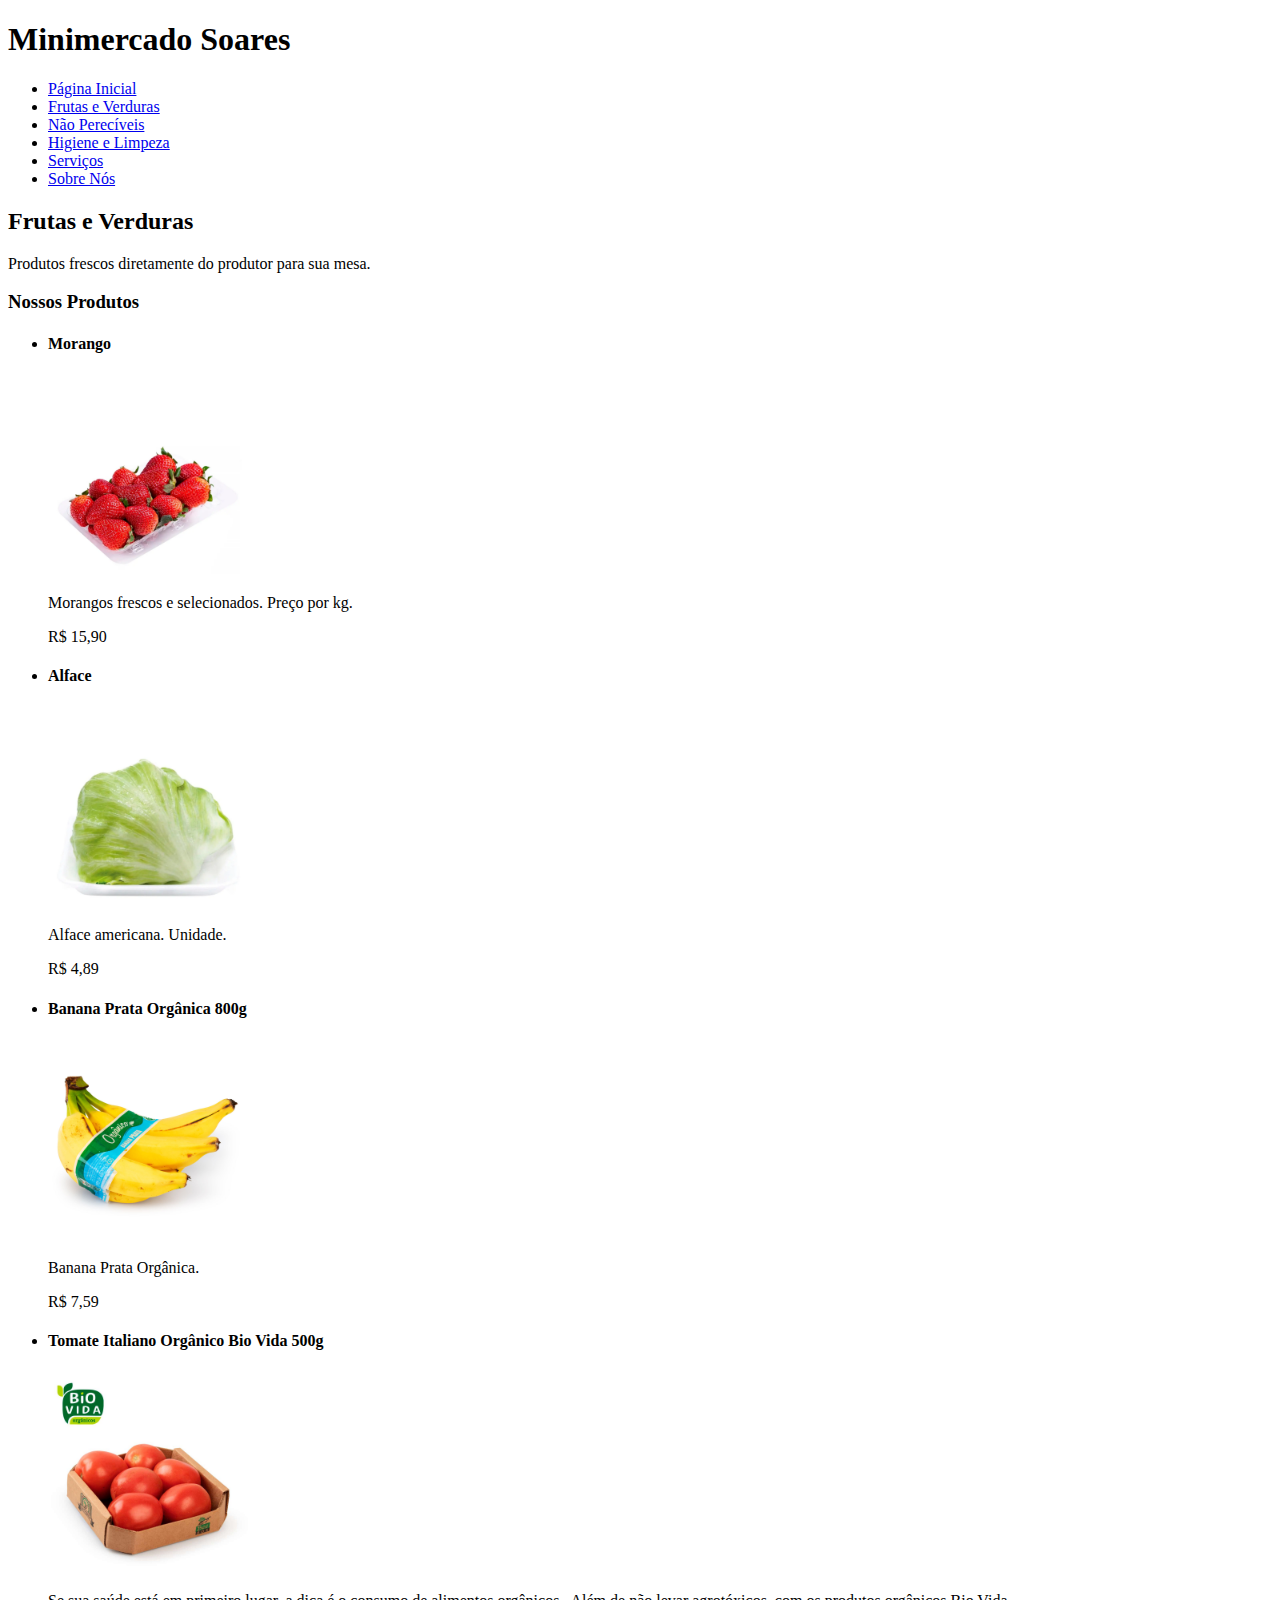
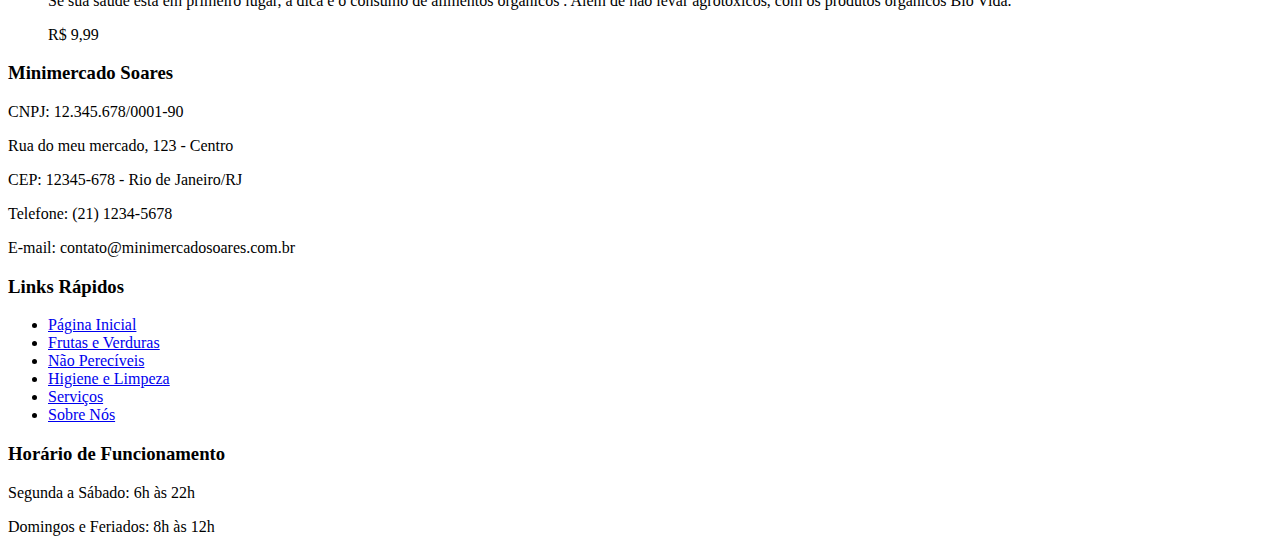
==== frutas-verduras.html @ eab11dec "feat: demais páginas e imagens" ====
<!DOCTYPE html>
<html lang="pt-br">
<head>
    <meta charset="UTF-8">
    <meta name="viewport" content="width=device-width, initial-scale=1.0">
    <title>Frutas e Verduras - Minimercado Soares</title>
</head>
<body>
    <header>
        <h1>Minimercado Soares</h1>
        <nav>
            <ul>
                <li><a href="index.html">Página Inicial</a></li>
                <li><a href="frutas-verduras.html">Frutas e Verduras</a></li>
                <li><a href="nao-pereciveis.html">Não Perecíveis</a></li>
                <li><a href="higiene-limpeza.html">Higiene e Limpeza</a></li>
                <li><a href="servicos.html">Serviços</a></li>
                <li><a href="sobre.html">Sobre Nós</a></li>
            </ul>
        </nav>
    </header>

    <main>
        <section>
            <h2>Frutas e Verduras</h2>
            <p>Produtos frescos diretamente do produtor para sua mesa.</p>
        </section>

        <section>
            <h3>Nossos Produtos</h3>
            <ul>
                <li>
                    <h4>Morango</h4>
                    <img src="imagens/morango.jpg" alt="Morango" width="200">
                    <p>Morangos frescos e selecionados. Preço por kg.</p>
                    <p>R$ 15,90</p>
                </li>
                <li>
                    <h4>Alface</h4>
                    <img src="imagens/alface.jpg" alt="Alface" width="200">
                    <p>Alface americana. Unidade.</p>
                    <p>R$ 4,89</p>
                </li>
                <li>
                    <h4>Banana Prata Orgânica 800g</h4>
                    <img src="imagens/banana.jpg" alt="Banana Orgânica" width="200">
                    <p>Banana Prata Orgânica.</p>
                    <p>R$ 7,59</p>
                </li>
                <li>
                    <h4>Tomate Italiano Orgânico Bio Vida 500g</h4>
                    <img src="imagens/tomate.jpg" alt="Tomate Italiano Orgânico" width="200">
                    <p>Se sua saúde está em primeiro lugar, a dica é o consumo de alimentos orgânicos . Além de não levar agrotóxicos, com os produtos orgânicos Bio Vida.</p>
                    <p>R$ 9,99</p>
                </li>
            </ul>
        </section>
    </main>

    <footer>
        <section>
            <h3>Minimercado Soares</h3>
            <p>CNPJ: 12.345.678/0001-90</p>
            <p>Rua do meu mercado, 123 - Centro</p>
            <p>CEP: 12345-678 - Rio de Janeiro/RJ</p>
            <p>Telefone: (21) 1234-5678</p>
            <p>E-mail: contato@minimercadosoares.com.br</p>
        </section>

        <section>
            <h3>Links Rápidos</h3>
            <ul>
                <li><a href="index.html">Página Inicial</a></li>
                <li><a href="frutas-verduras.html">Frutas e Verduras</a></li>
                <li><a href="nao-pereciveis.html">Não Perecíveis</a></li>
                <li><a href="higiene-limpeza.html">Higiene e Limpeza</a></li>
                <li><a href="servicos.html">Serviços</a></li>
                <li><a href="sobre.html">Sobre Nós</a></li>
            </ul>
        </section>

        <section>
            <h3>Horário de Funcionamento</h3>
            <p>Segunda a Sábado: 6h às 22h</p>
            <p>Domingos e Feriados: 8h às 12h</p>
        </section>
    </footer>
</body>
</html>
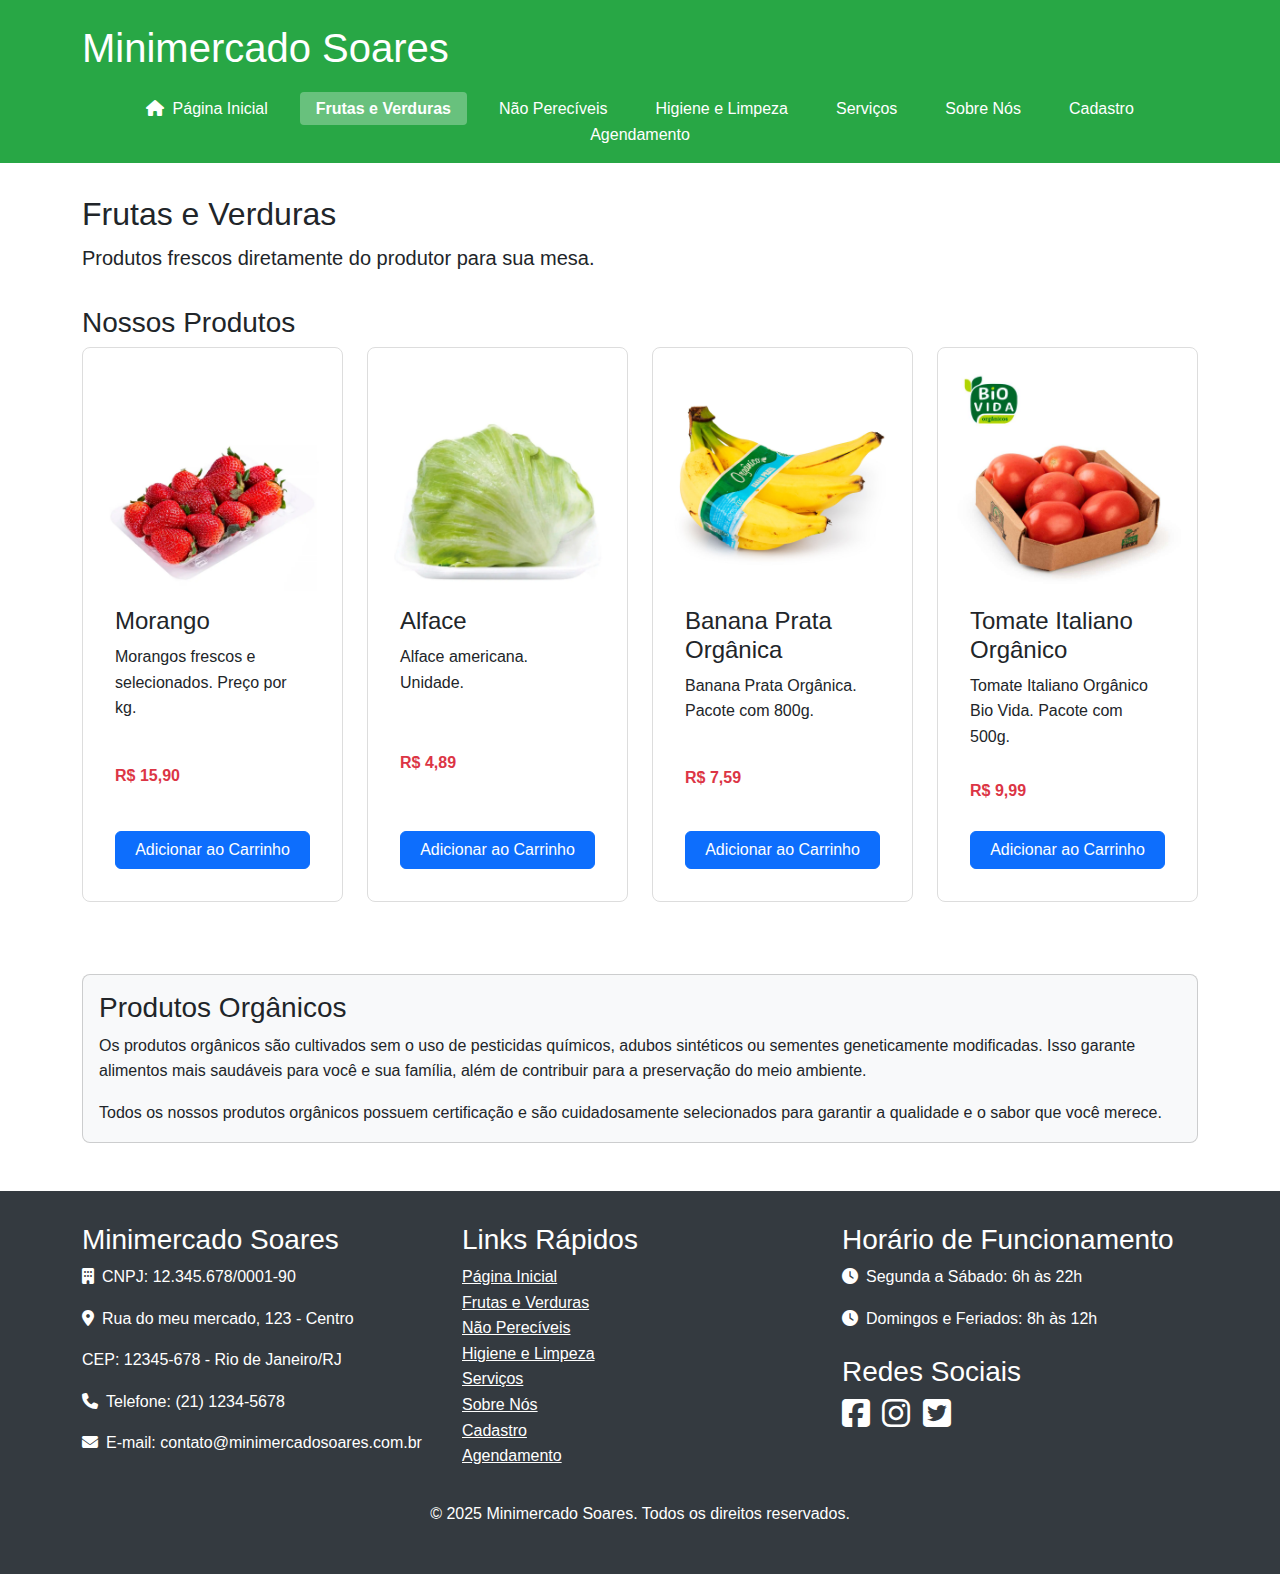
==== commit 951fb125: "feat: finaliza o segundo trabalho" ====
--- a/frutas-verduras.html
+++ b/frutas-verduras.html
@@ -4,86 +4,158 @@
     <meta charset="UTF-8">
     <meta name="viewport" content="width=device-width, initial-scale=1.0">
     <title>Frutas e Verduras - Minimercado Soares</title>
+    
+    <link href="https://cdn.jsdelivr.net/npm/bootstrap@5.3.0-alpha1/dist/css/bootstrap.min.css" rel="stylesheet">
+    <link rel="stylesheet" href="https://cdnjs.cloudflare.com/ajax/libs/font-awesome/6.1.1/css/all.min.css">
+    
+    <link rel="stylesheet" href="style.css">
 </head>
 <body>
     <header>
-        <h1>Minimercado Soares</h1>
-        <nav>
-            <ul>
-                <li><a href="index.html">Página Inicial</a></li>
-                <li><a href="frutas-verduras.html">Frutas e Verduras</a></li>
-                <li><a href="nao-pereciveis.html">Não Perecíveis</a></li>
-                <li><a href="higiene-limpeza.html">Higiene e Limpeza</a></li>
-                <li><a href="servicos.html">Serviços</a></li>
-                <li><a href="sobre.html">Sobre Nós</a></li>
-            </ul>
-        </nav>
+        <div class="container">
+            <div class="row align-items-center">
+                <div class="col-md-6">
+                    <h1><a href="index.html" class="text-white text-decoration-none">Minimercado Soares</a></h1>
+                </div>
+            </div>
+            
+            <nav>
+                <ul>
+                    <li><a href="index.html"><i class="fas fa-home me-1"></i> Página Inicial</a></li>
+                    <li><a href="frutas-verduras.html" class="active">Frutas e Verduras</a></li>
+                    <li><a href="nao-pereciveis.html">Não Perecíveis</a></li>
+                    <li><a href="higiene-limpeza.html">Higiene e Limpeza</a></li>
+                    <li><a href="servicos.html">Serviços</a></li>
+                    <li><a href="sobre.html">Sobre Nós</a></li>
+                    <li><a href="cadastro.html">Cadastro</a></li>
+                    <li><a href="agendamento.html">Agendamento</a></li>
+                </ul>
+            </nav>
+        </div>
     </header>
 
-    <main>
+    <main class="container">
         <section>
             <h2>Frutas e Verduras</h2>
-            <p>Produtos frescos diretamente do produtor para sua mesa.</p>
+            <p class="lead">Produtos frescos diretamente do produtor para sua mesa.</p>
         </section>
 
         <section>
             <h3>Nossos Produtos</h3>
-            <ul>
-                <li>
-                    <h4>Morango</h4>
-                    <img src="imagens/morango.jpg" alt="Morango" width="200">
-                    <p>Morangos frescos e selecionados. Preço por kg.</p>
-                    <p>R$ 15,90</p>
-                </li>
-                <li>
-                    <h4>Alface</h4>
-                    <img src="imagens/alface.jpg" alt="Alface" width="200">
-                    <p>Alface americana. Unidade.</p>
-                    <p>R$ 4,89</p>
-                </li>
-                <li>
-                    <h4>Banana Prata Orgânica 800g</h4>
-                    <img src="imagens/banana.jpg" alt="Banana Orgânica" width="200">
-                    <p>Banana Prata Orgânica.</p>
-                    <p>R$ 7,59</p>
-                </li>
-                <li>
-                    <h4>Tomate Italiano Orgânico Bio Vida 500g</h4>
-                    <img src="imagens/tomate.jpg" alt="Tomate Italiano Orgânico" width="200">
-                    <p>Se sua saúde está em primeiro lugar, a dica é o consumo de alimentos orgânicos . Além de não levar agrotóxicos, com os produtos orgânicos Bio Vida.</p>
-                    <p>R$ 9,99</p>
-                </li>
-            </ul>
+            <div class="row">
+                <div class="col-md-3 col-sm-6 mb-4">
+                    <div class="card product-card h-100">
+                        <img src="imagens/morango.jpg" class="card-img-top" alt="Morangos frescos e selecionados em uma cesta de vime">
+                        <div class="card-body">
+                            <h4 class="card-title">Morango</h4>
+                            <p class="card-text">Morangos frescos e selecionados. Preço por kg.</p>
+                            <p class="card-text text-danger fw-bold">R$ 15,90</p>
+                            <button class="btn btn-primary">Adicionar ao Carrinho</button>
+                        </div>
+                    </div>
+                </div>
+                
+                <div class="col-md-3 col-sm-6 mb-4">
+                    <div class="card product-card h-100">
+                        <img src="imagens/alface.jpg" class="card-img-top" alt="Pé de alface americana verde e crocante">
+                        <div class="card-body">
+                            <h4 class="card-title">Alface</h4>
+                            <p class="card-text">Alface americana. Unidade.</p>
+                            <p class="card-text text-danger fw-bold">R$ 4,89</p>
+                            <button class="btn btn-primary">Adicionar ao Carrinho</button>
+                        </div>
+                    </div>
+                </div>
+                
+                <div class="col-md-3 col-sm-6 mb-4">
+                    <div class="card product-card h-100">
+                        <img src="imagens/banana.jpg" class="card-img-top" alt="Cacho de bananas prata amarelas maduras">
+                        <div class="card-body">
+                            <h4 class="card-title">Banana Prata Orgânica</h4>
+                            <p class="card-text">Banana Prata Orgânica. Pacote com 800g.</p>
+                            <p class="card-text text-danger fw-bold">R$ 7,59</p>
+                            <button class="btn btn-primary">Adicionar ao Carrinho</button>
+                        </div>
+                    </div>
+                </div>
+                
+                <div class="col-md-3 col-sm-6 mb-4">
+                    <div class="card product-card h-100">
+                        <img src="imagens/tomate.jpg" class="card-img-top" alt="Tomates italianos vermelhos e frescos">
+                        <div class="card-body">
+                            <h4 class="card-title">Tomate Italiano Orgânico</h4>
+                            <p class="card-text">Tomate Italiano Orgânico Bio Vida. Pacote com 500g.</p>
+                            <p class="card-text text-danger fw-bold">R$ 9,99</p>
+                            <button class="btn btn-primary">Adicionar ao Carrinho</button>
+                        </div>
+                    </div>
+                </div>
+            </div>
+            
+            </div>
+        </section>
+        
+        <section class="mt-5">
+            <div class="card bg-light">
+                <div class="card-body">
+                    <h3 class="card-title">Produtos Orgânicos</h3>
+                    <p class="card-text">Os produtos orgânicos são cultivados sem o uso de pesticidas químicos, adubos sintéticos ou sementes geneticamente modificadas. Isso garante alimentos mais saudáveis para você e sua família, além de contribuir para a preservação do meio ambiente.</p>
+                    <p class="card-text">Todos os nossos produtos orgânicos possuem certificação e são cuidadosamente selecionados para garantir a qualidade e o sabor que você merece.</p>
+                </div>
+            </div>
         </section>
     </main>
 
-    <footer>
-        <section>
-            <h3>Minimercado Soares</h3>
-            <p>CNPJ: 12.345.678/0001-90</p>
-            <p>Rua do meu mercado, 123 - Centro</p>
-            <p>CEP: 12345-678 - Rio de Janeiro/RJ</p>
-            <p>Telefone: (21) 1234-5678</p>
-            <p>E-mail: contato@minimercadosoares.com.br</p>
-        </section>
+    <footer class="mt-5">
+        <div class="container">
+            <div class="row">
+                <div class="col-md-4">
+                    <h3>Minimercado Soares</h3>
+                    <p><i class="fas fa-building me-2"></i>CNPJ: 12.345.678/0001-90</p>
+                    <p><i class="fas fa-map-marker-alt me-2"></i>Rua do meu mercado, 123 - Centro</p>
+                    <p>CEP: 12345-678 - Rio de Janeiro/RJ</p>
+                    <p><i class="fas fa-phone me-2"></i>Telefone: (21) 1234-5678</p>
+                    <p><i class="fas fa-envelope me-2"></i>E-mail: contato@minimercadosoares.com.br</p>
+                </div>
 
-        <section>
-            <h3>Links Rápidos</h3>
-            <ul>
-                <li><a href="index.html">Página Inicial</a></li>
-                <li><a href="frutas-verduras.html">Frutas e Verduras</a></li>
-                <li><a href="nao-pereciveis.html">Não Perecíveis</a></li>
-                <li><a href="higiene-limpeza.html">Higiene e Limpeza</a></li>
-                <li><a href="servicos.html">Serviços</a></li>
-                <li><a href="sobre.html">Sobre Nós</a></li>
-            </ul>
-        </section>
+                <div class="col-md-4">
+                    <h3>Links Rápidos</h3>
+                    <ul class="list-unstyled">
+                        <li><a href="index.html">Página Inicial</a></li>
+                        <li><a href="frutas-verduras.html">Frutas e Verduras</a></li>
+                        <li><a href="nao-pereciveis.html">Não Perecíveis</a></li>
+                        <li><a href="higiene-limpeza.html">Higiene e Limpeza</a></li>
+                        <li><a href="servicos.html">Serviços</a></li>
+                        <li><a href="sobre.html">Sobre Nós</a></li>
+                        <li><a href="cadastro.html">Cadastro</a></li>
+                        <li><a href="agendamento.html">Agendamento</a></li>
+                    </ul>
+                </div>
 
-        <section>
-            <h3>Horário de Funcionamento</h3>
-            <p>Segunda a Sábado: 6h às 22h</p>
-            <p>Domingos e Feriados: 8h às 12h</p>
-        </section>
+                <div class="col-md-4">
+                    <h3>Horário de Funcionamento</h3>
+                    <p><i class="fas fa-clock me-2"></i>Segunda a Sábado: 6h às 22h</p>
+                    <p><i class="fas fa-clock me-2"></i>Domingos e Feriados: 8h às 12h</p>
+                    
+                    <h3 class="mt-4">Redes Sociais</h3>
+                    <div class="social-icons">
+                        <a href="#" class="me-2" aria-label="Facebook"><i class="fab fa-facebook-square fa-2x"></i></a>
+                        <a href="#" class="me-2" aria-label="Instagram"><i class="fab fa-instagram fa-2x"></i></a>
+                        <a href="#" class="me-2" aria-label="Twitter"><i class="fab fa-twitter-square fa-2x"></i></a>
+                    </div>
+                </div>
+            </div>
+            
+            <div class="row mt-3">
+                <div class="col-12 text-center">
+                    <p>&copy; 2025 Minimercado Soares. Todos os direitos reservados.</p>
+                </div>
+            </div>
+        </div>
     </footer>
+    
+    <script src="https://cdn.jsdelivr.net/npm/bootstrap@5.3.0-alpha1/dist/js/bootstrap.bundle.min.js"></script>
+    
+    <script src="script.js"></script>
 </body>
-</html>
+</html>--- a/style.css
+++ b/style.css
@@ -0,0 +1,175 @@
+body {
+    font-family: 'Arial', sans-serif;
+    line-height: 1.6;
+  }
+  
+  header {
+    background-color: #28a745;
+    color: white;
+    padding: 1rem 0;
+    margin-bottom: 2rem;
+  }
+  
+  header h1 {
+    margin: 0;
+    padding: 0.5rem 0;
+  }
+  
+  nav ul {
+    display: flex;
+    justify-content: center;
+    list-style: none;
+    padding: 0;
+    margin: 1rem 0 0;
+    flex-wrap: wrap;
+  }
+  
+  nav ul li {
+    margin: 0 0.5rem;
+  }
+  
+  nav ul li a {
+    color: white;
+    text-decoration: none;
+    padding: 0.5rem 1rem;
+    border-radius: 4px;
+  }
+  
+  nav ul li a:hover {
+    background-color: rgba(255, 255, 255, 0.2);
+  }
+  
+  section {
+    margin-bottom: 2rem;
+  }
+  
+  .product-card {
+    border: 1px solid #ddd;
+    border-radius: 8px;
+    padding: 1rem;
+    margin-bottom: 1.5rem;
+  }
+  
+  .product-card img {
+    max-width: 100%;
+    height: auto;
+    border-radius: 4px;
+  }
+  
+  footer {
+    background-color: #343a40;
+    color: white;
+    padding: 2rem 0;
+    margin-top: 2rem;
+  }
+  
+  footer a {
+    color: #fff;
+  }
+  
+  img {
+    max-width: 100%;
+    height: auto;
+  }
+  
+  .form-container {
+    background-color: #f8f9fa;
+    border-radius: 8px;
+    padding: 1.5rem;
+    margin-bottom: 2rem;
+  }
+  
+  .carousel-inner img {
+    max-height: 400px;
+    object-fit: cover;
+  }
+  
+  .carousel-caption {
+    background-color: rgba(0, 0, 0, 0.5);
+    padding: 10px;
+    border-radius: 5px;
+  }
+
+  .carousel-inner {
+    border-radius: 8px;
+    overflow: hidden;
+  }
+  
+  .carousel-caption {
+    background-color: rgba(0, 0, 0, 0.5);
+    border-radius: 8px;
+    padding: 15px;
+    max-width: 80%;
+    margin: 0 auto;
+    bottom: 25px;
+  }
+  
+  .carousel-control-prev,
+  .carousel-control-next {
+    opacity: 0.7;
+    transition: all 0.3s ease;
+  }
+  
+  .carousel-control-prev:hover,
+  .carousel-control-next:hover {
+    opacity: 1;
+    background-color: rgba(0, 0, 0, 0.6) !important;
+  }
+  
+  .card {
+    transition: all 0.3s ease;
+    border-radius: 8px;
+    overflow: hidden;
+  }
+  
+  .card:hover {
+    transform: translateY(-5px);
+    box-shadow: 0 10px 20px rgba(0,0,0,0.1) !important;
+  }
+  
+  .card-img-top {
+    height: 200px;
+    object-fit: cover;
+  }
+  
+  .card-body {
+    display: flex;
+    flex-direction: column;
+  }
+  
+  .card-text {
+    flex-grow: 1;
+  }
+  
+  .btn-primary, .btn-success {
+    transition: all 0.3s ease;
+  }
+  
+  .btn-primary:hover, .btn-success:hover {
+    transform: translateY(-2px);
+    box-shadow: 0 4px 8px rgba(0,0,0,0.2) !important;
+  }
+  
+  .rounded-pill {
+    padding-left: 1.5rem !important;
+    padding-right: 1.5rem !important;
+  }
+
+  nav ul li a.active {
+    background-color: rgba(255, 255, 255, 0.3);
+    font-weight: bold;
+  }
+  
+  /* Responsividade */
+  @media (max-width: 768px) {
+    nav ul {
+      flex-direction: column;
+      align-items: center;
+    }
+    
+    nav ul li {
+      margin: 0.3rem;
+      width: 100%;
+      text-align: center;
+    }
+  }